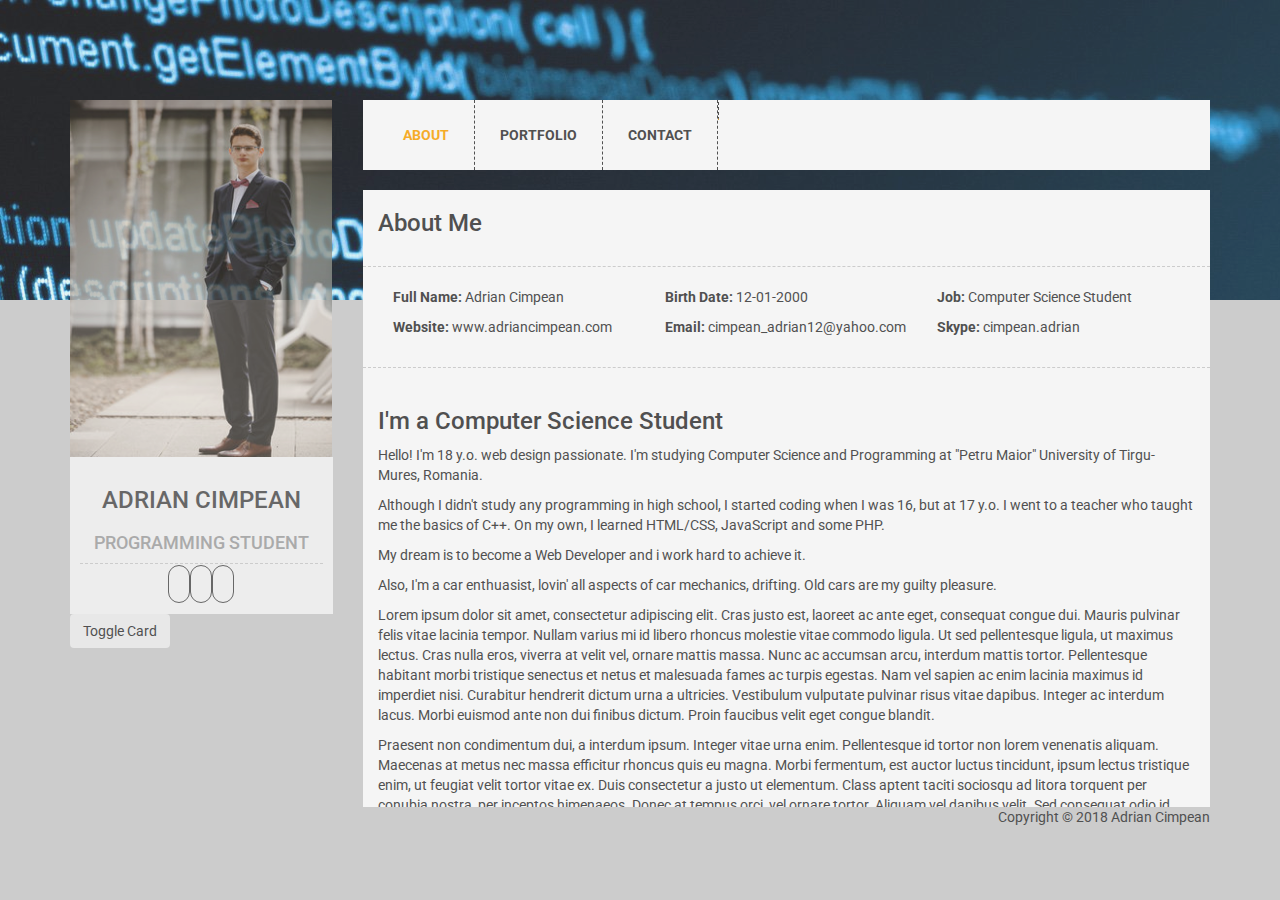
==== about.html @ e85ffc9d "Personal Website" ====
<!DOCTYPE html>
<html>
<head>
	<title>AdiCimpean</title>

	<link rel="shortcut icon" type="image/png" href="img/favicon.png">
	<link rel="stylesheet" href="https://use.fontawesome.com/releases/v5.2.0/css/all.css" integrity="sha384-hWVjflwFxL6sNzntih27bfxkr27PmbbK/iSvJ+a4+0owXq79v+lsFkW54bOGbiDQ" crossorigin="anonymous">
	<link href="https://fonts.googleapis.com/css?family=Roboto" rel="stylesheet">
	<link rel="stylesheet" href="https://maxcdn.bootstrapcdn.com/bootstrap/3.3.7/css/bootstrap.min.css" integrity="sha384-BVYiiSIFeK1dGmJRAkycuHAHRg32OmUcww7on3RYdg4Va+PmSTsz/K68vbdEjh4u" crossorigin="anonymous">

	<link rel="stylesheet" type="text/css" href="css/style.css">
</head>
<body>
	
	<!-- PARALLAX -->
	
	<div class="parallax">
	</div>
	
	<!-- CONTAINER -->
	<div class="container">

		<div class="row">
			<div class="col-sm-3">

				<!-- CARD -->		

				<div class="card">
					<img src="img/adi.jpg" class="img-responsive"/>
					<div class="cardContent">
						<h1 class="text-center">Adrian Cimpean</h1>
						<h2 class="text-center">Programming Student</h2>

						<!-- SOCIAL MEDIA BUTTONS -->

						<div class="cardSocialMedia">
							<a href="https://twitter.com/AdiCimpean12"><i class="fab fa-twitter"></i></a>
							<a href="https://www.facebook.com/adi.cimpean.7"><i class="fab fa-facebook-f"></i></a>
							<a href="https://www.instagram.com/adicimpean/?hl=ro"><i class="fab fa-instagram"></i></a>
						</div>

					</div>
				</div>
				<button class="btn toggleCard">Toggle Card</button>
			</div>

			<!-- MENIU -->

			<div class="col-sm-9">
				<div class="meniu col-sm-12">
					<ul>
						<a href="about.html" class="selected"><li><i class="fas fa-user"></i> About</li></a>
						<li><a href="resume.html"><i class="far fa-file-alt"></i> Portfolio</a></li>
						<li><a href="contact.php"><i class="fas fa-map-marker-alt"></i> Contact</a></li>
						
					</ul>
				</div>

				<div>&nbsp;</div>

				<!-- CONTENT -->

				<div class="content col-sm-12">
					<h3><i class="fas fa-info-circle"></i> About Me</h3>

					<div class="row">
						<hr class="hrContent">
					</div>

					<div class="col-sm-4">
						<p><b>Full Name: </b>Adrian Cimpean<br/></p>
						<p><b>Website: </b>www.adriancimpean.com</p>
					</div>

					<div class="col-sm-4">
						<p><b>Birth Date: </b>12-01-2000<br/></p>
						<p><b>Email: </b>cimpean_adrian12@yahoo.com</p>
					</div>

					<div class="col-sm-4">
						<p><b>Job: </b>Computer Science Student<br/></p>
						<p><b>Skype: </b>cimpean.adrian</p>
					</div>

					<div class="clearfix"></div>

					<div class="row">
						<hr class="hrContent">
					</div>

					<h3><i class="fas fa-laptop-code"></i> I'm a Computer Science Student</h3>
					<p> Hello! I'm 18 y.o. web design passionate. I'm studying Computer Science and Programming at "Petru Maior" University of Tirgu-Mures, Romania.</p>
					<p>Although I didn't study any programming in high school, I started coding when I was 16, but at 17 y.o. I went to a teacher who taught me the basics of C++. On my own, I learned HTML/CSS, JavaScript and some PHP.</p>
					<p>My dream is to become a Web Developer and i work hard to achieve it.</p>
					<p>Also, I'm a car enthuasist, lovin' all aspects of car mechanics, drifting. Old cars are my guilty pleasure.</p>
					<p>Lorem ipsum dolor sit amet, consectetur adipiscing elit. Cras justo est, laoreet ac ante eget, consequat congue dui. Mauris pulvinar felis vitae lacinia tempor. Nullam varius mi id libero rhoncus molestie vitae commodo ligula. Ut sed pellentesque ligula, ut maximus lectus. Cras nulla eros, viverra at velit vel, ornare mattis massa. Nunc ac accumsan arcu, interdum mattis tortor. Pellentesque habitant morbi tristique senectus et netus et malesuada fames ac turpis egestas. Nam vel sapien ac enim lacinia maximus id imperdiet nisi. Curabitur hendrerit dictum urna a ultricies. Vestibulum vulputate pulvinar risus vitae dapibus. Integer ac interdum lacus. Morbi euismod ante non dui finibus dictum. Proin faucibus velit eget congue blandit.</p>

					<p>Praesent non condimentum dui, a interdum ipsum. Integer vitae urna enim. Pellentesque id tortor non lorem venenatis aliquam. Maecenas at metus nec massa efficitur rhoncus quis eu magna. Morbi fermentum, est auctor luctus tincidunt, ipsum lectus tristique enim, ut feugiat velit tortor vitae ex. Duis consectetur a justo ut elementum. Class aptent taciti sociosqu ad litora torquent per conubia nostra, per inceptos himenaeos. Donec at tempus orci, vel ornare tortor. Aliquam vel dapibus velit. Sed consequat odio id dolor dignissim rutrum. Vestibulum nec accumsan nunc.</p>

					<p>Morbi imperdiet, turpis ac fringilla pharetra, sem erat egestas ante, vel rhoncus quam dui vel mauris. Nulla vel convallis metus, sed efficitur orci. Duis gravida laoreet erat ut sodales. Cras ut vulputate urna. Morbi facilisis laoreet sem vitae viverra. Vestibulum facilisis sagittis est sagittis fringilla. Integer eleifend dictum ipsum, nec ullamcorper augue tincidunt a. Vivamus fringilla iaculis ligula a lobortis. In sed imperdiet libero, at convallis urna. Aliquam sit amet maximus dui.</p>


				</div>

				<!-- FOOTER -->

				<div class="footer">
					Copyright &copy; 2018 Adrian Cimpean
				</div>

			</div>
		</div>

	</div>
<script src="https://code.jquery.com/jquery-3.3.1.min.js" integrity="sha256-FgpCb/KJQlLNfOu91ta32o/NMZxltwRo8QtmkMRdAu8=" crossorigin="anonymous"></script>
<script type="text/javascript" src="js/main.js"></script>
</body>
</html>
---- css/style.css ----
body,html{
	font-family: 'Roboto', sans-serif;
	background: #cccccc;
	height: 100%;
}



/* Parallax */

.parallax{
	background-image:url('../img/parallax2.jpg');

	height: 300px;
	background-attachment: fixed;
	background-position: center;
	background-repeat: no-repeat;
	background-size: cover;
}

/* Jumbotron */
.jumbotron{
	height: 100%;
	line-height: 100px; 
	background-image:url('../img/jumbotron3.png');
	background-size: cover;
	background-repeat: no-repeat;
	background-attachment: fixed;
	background-position: 100%;
}

.jumbotron h1{
	font: 600 1.5em/1 'Raleway', sans-serif;
    color: #000000;
    text-align: center;
    text-transform: uppercase;
    letter-spacing: .5em;
    position: absolute;
    top: 25%;
    width: 100%;
}

.jumbotron span, span:after {
    font-weight: 900;
    color: #efedce;
    white-space: nowrap;
    display: inline-block;
    position: relative;
    letter-spacing: .1em;
    padding: .2em 0 .25em 0;
}

.jumbotron span {
    font-size: 4em;
    z-index: 100;
    text-shadow: .04em .04em 0 #9cb8b3;
}

.jumbotron span:after {
    content: attr(data-shadow-text);
    color: rgba(0,0,0,.35);
    text-shadow: none;
    position: absolute;
    left: .0875em;
    top: .0875em;
    z-index: -1;
    -webkit-mask-image: url(https://f.cl.ly/items/1t1C0W3y040g1J172r3h/mask.png);
}





/* Meniu */

.meniu{
	background-color: #fff;
}

.meniu ul{
	padding: 0;
}

.meniu ul li{
	float:left;
	list-style: none;
	padding: 25px;
	border-right: 1px dashed #333333!important;
	background-color: white;
	text-transform: uppercase;
	font-weight: bold;
}

.meniu ul li:last-child{
	border-right: none;
}

.meniu ul li a{
	color:#333333;
	text-decoration: none;

}

.selected{
	color:orange;
	border-right: 1px dashed #333;
	border-bottom: 2px solid orange;
}


.meniu ul li:hover{
	color:orange;
	border-bottom: 2px solid orange;
}

.meniu ul li a:hover{
	color:orange;
}


/* Main Container */

.container{
	margin-top: -200px;
	padding-top: 0;
}


/* Card */

.card h1{
	font-size: 24px;
	color:#333333;
	text-transform: uppercase;
}

.card h2{
	font-size: 18px;
	color:#999;
	text-transform: uppercase;
}

.card .cardContent{
	background-color: #fff;
	padding: 10px;
}

.card .cardSocialMedia{
	text-align: center;
	border-top: 1px dashed #ccc;
	padding: 10px;
}

.card .cardSocialMedia .fab{
	padding: 10px;
	border:1px solid #333;
	border-radius: 50px;
}

.card .cardSocialMedia .fa-facebook-f:hover{
	color:#fff;
	background-color: #3b5998;
}

.card .cardSocialMedia .fa-twitter:hover{
	color:#fff;
	background-color: #1da1f2;
}

.card .cardSocialMedia .fa-instagram:hover{
	color:#fff;
	background-color: #e4405f;
}

.content{
	background-color: #fff;
}

.hrContent{
	border:0;
	border-top:1px dashed #ccc;
}

.card .cardSocialMedia a{
	text-decoration:none;
	color:#333;
}

.footer{
	text-align: right;
}

/* PORTOFLIO */

#webimg{
	float: left;
	height:25%;
	width: 30%;
	padding-right: 15px;

}

.portfolio{
	padding: 25px;
}

.text{
	padding: 10px;
	margin-left: 2px;
}

.portfolio:hover{
	opacity: 0.6;
	
}


/* CONTACT */

.contact{
	background-color: white;

}


/* CONTACT */

.form-group textarea{
	width: 100%;
}

/* LEARN MORE */
 #arrow{
 	font-size: 50px;
 }

 /* TOGGLE CARD */
 .toggleCard:{
 	font-size: 5px;
 }
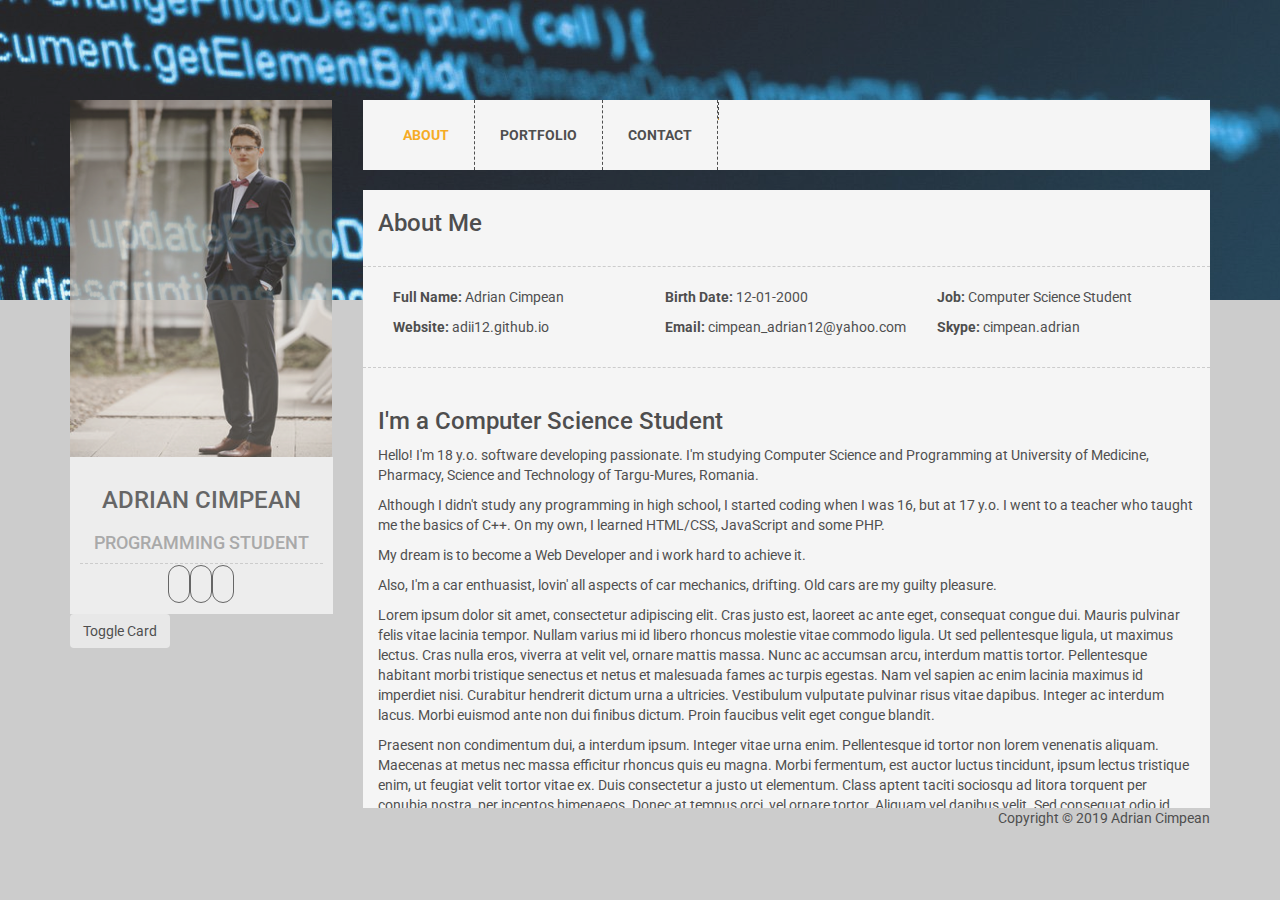
==== commit 24c276d8: "Updated about section" ====
--- a/about.html
+++ b/about.html
@@ -69,7 +69,7 @@
 
 					<div class="col-sm-4">
 						<p><b>Full Name: </b>Adrian Cimpean<br/></p>
-						<p><b>Website: </b>www.adriancimpean.com</p>
+						<p><b>Website: </b>adii12.github.io</p>
 					</div>
 
 					<div class="col-sm-4">
@@ -89,7 +89,7 @@
 					</div>
 
 					<h3><i class="fas fa-laptop-code"></i> I'm a Computer Science Student</h3>
-					<p> Hello! I'm 18 y.o. web design passionate. I'm studying Computer Science and Programming at "Petru Maior" University of Tirgu-Mures, Romania.</p>
+					<p> Hello! I'm 18 y.o. software developing passionate. I'm studying Computer Science and Programming at University of Medicine, Pharmacy, Science and Technology of Targu-Mures, Romania.</p>
 					<p>Although I didn't study any programming in high school, I started coding when I was 16, but at 17 y.o. I went to a teacher who taught me the basics of C++. On my own, I learned HTML/CSS, JavaScript and some PHP.</p>
 					<p>My dream is to become a Web Developer and i work hard to achieve it.</p>
 					<p>Also, I'm a car enthuasist, lovin' all aspects of car mechanics, drifting. Old cars are my guilty pleasure.</p>
@@ -105,7 +105,7 @@
 				<!-- FOOTER -->
 
 				<div class="footer">
-					Copyright &copy; 2018 Adrian Cimpean
+					Copyright &copy; 2019 Adrian Cimpean
 				</div>
 
 			</div>
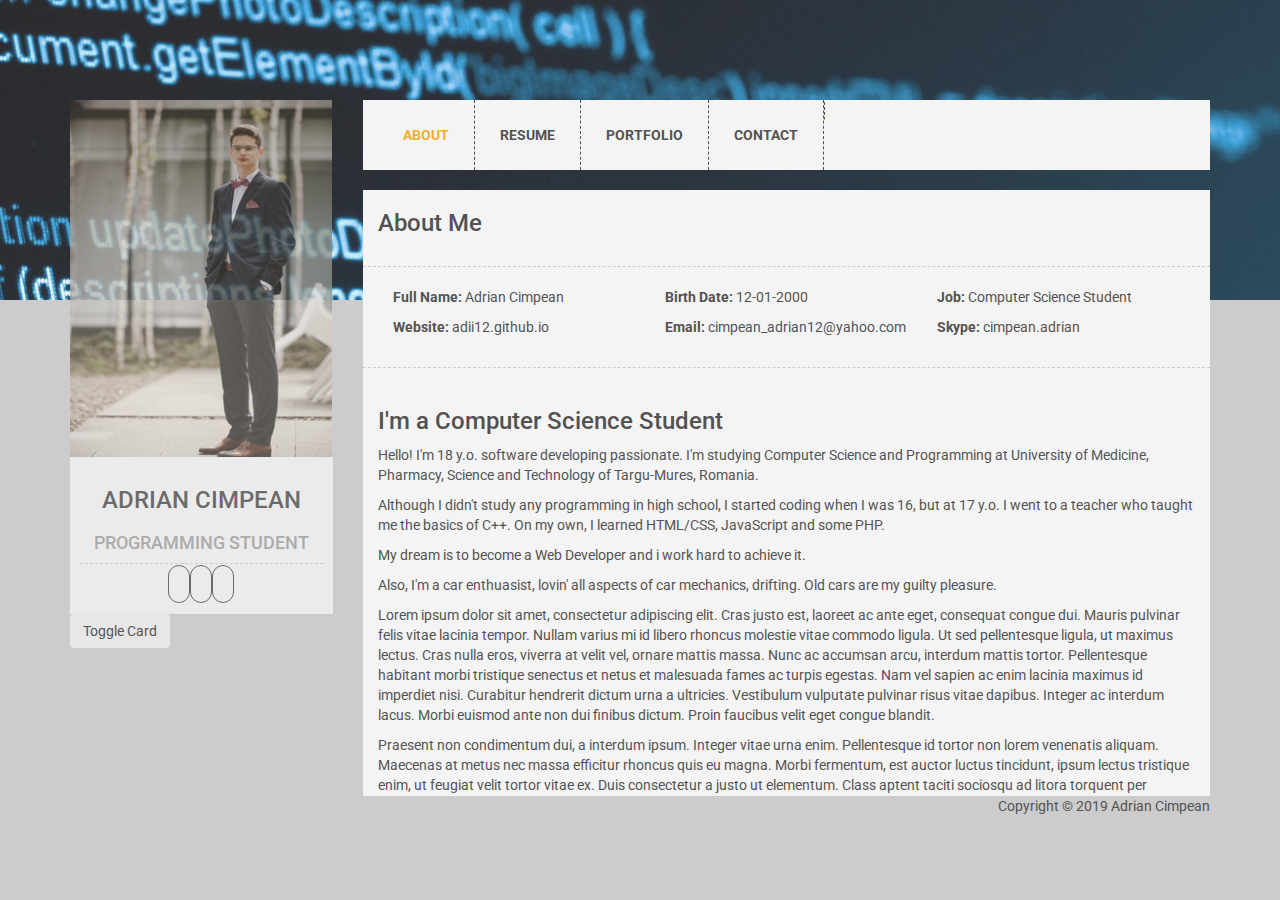
==== commit f5b817a9: "Minor Updates" ====
--- a/about.html
+++ b/about.html
@@ -50,7 +50,8 @@
 				<div class="meniu col-sm-12">
 					<ul>
 						<a href="about.html" class="selected"><li><i class="fas fa-user"></i> About</li></a>
-						<li><a href="resume.html"><i class="far fa-file-alt"></i> Portfolio</a></li>
+						<li><a href="resume.html"><i class="fas fa-file"></i>Resume</a></li>
+						<li><a href="portfolio.html"><i class="far fa-file-alt"></i> Portfolio</a></li>
 						<li><a href="contact.php"><i class="fas fa-map-marker-alt"></i> Contact</a></li>
 						
 					</ul>
